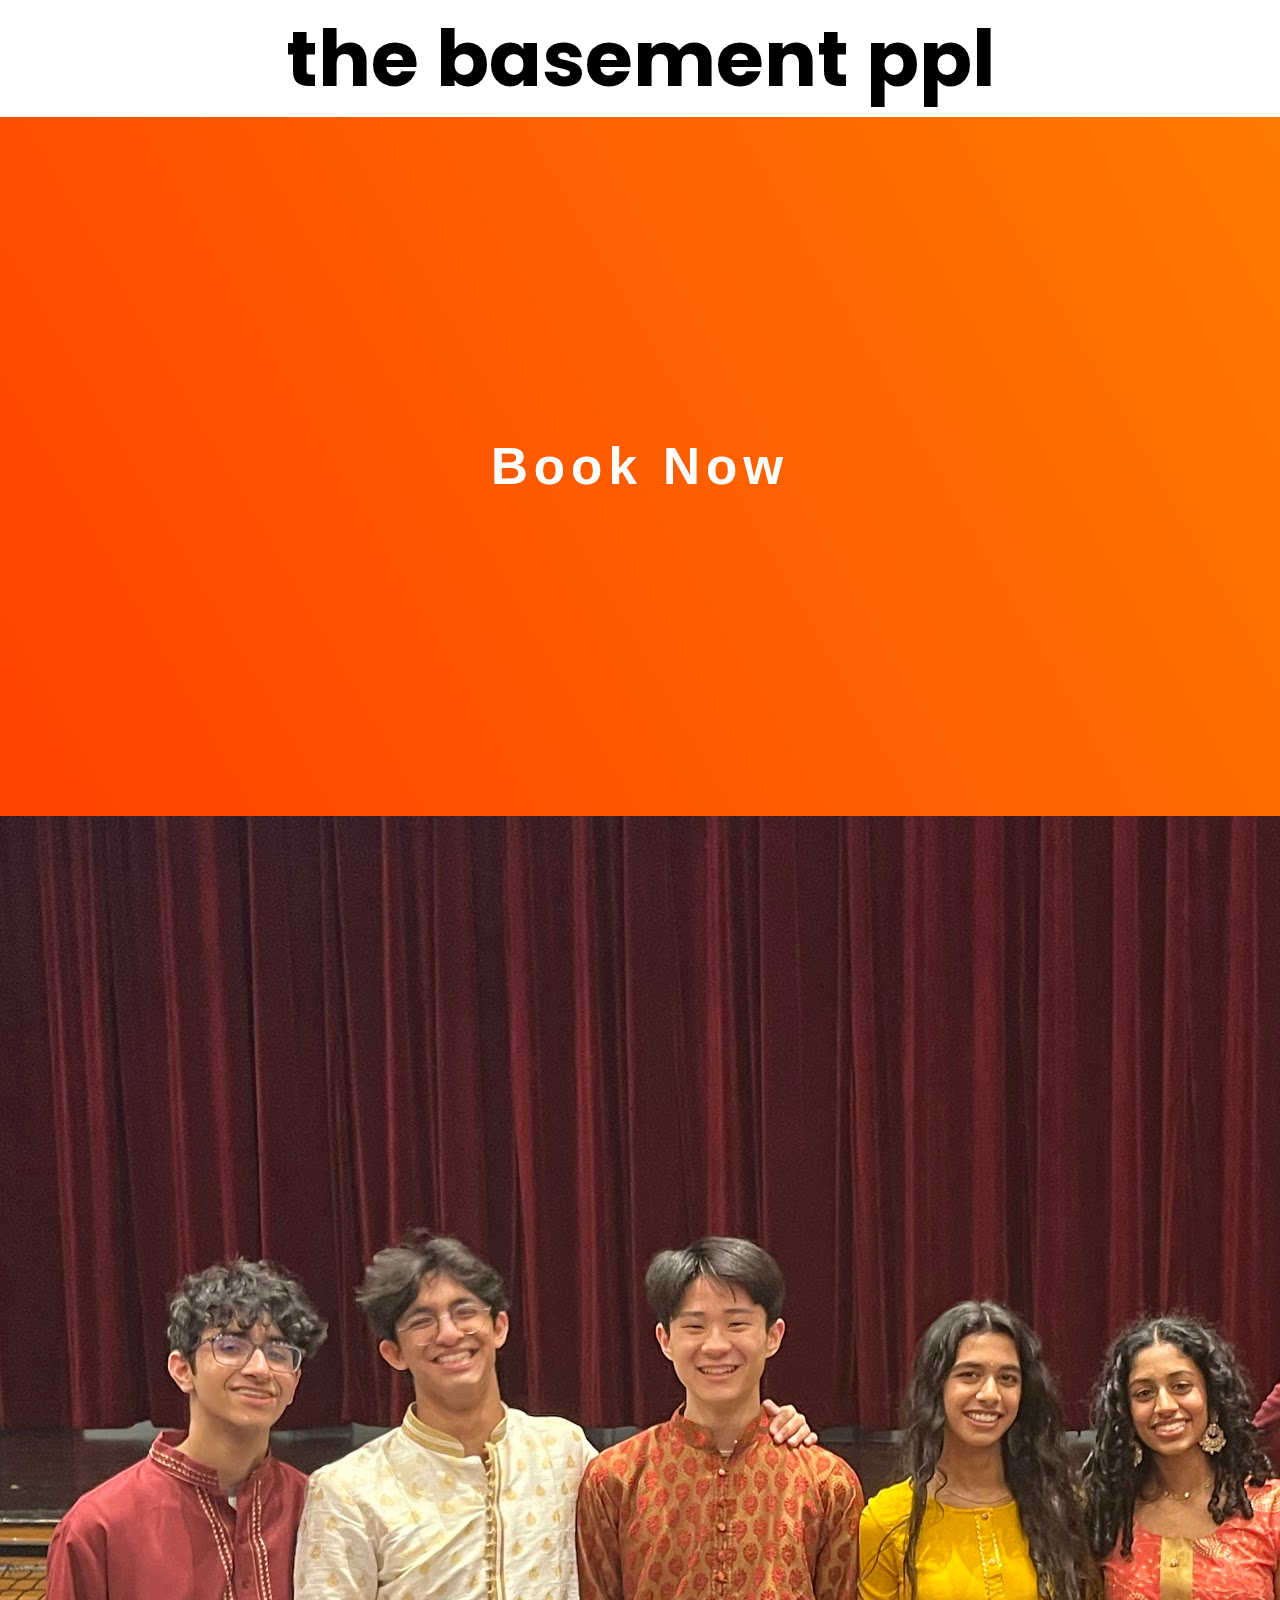
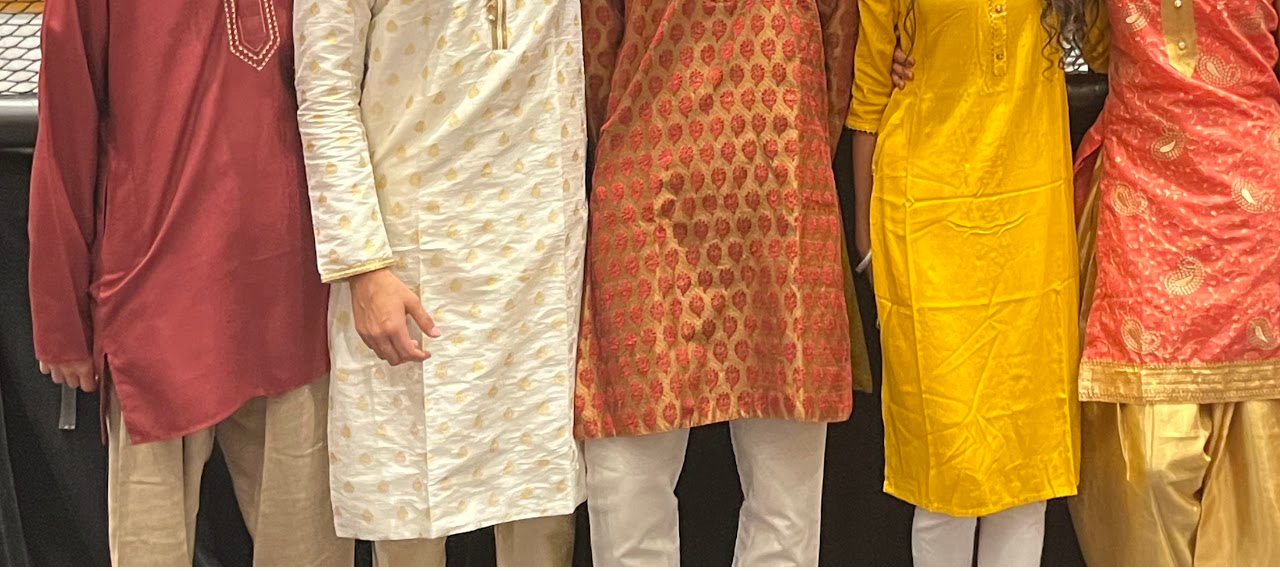
==== basementPplWebsite/index.html @ 7eeb7a2f "init" ====
<!DOCTYPE html>
<html lang="en">
  <html>
    <head>
      <link rel="stylesheet" href="style.css" />
      <meta charset="UTF-8" />
      <meta http-equiv="X-UA-Compatible" content="IE=edge" />
      <meta name="viewport" content="width=device-width, initial-scale=1.0" />
      <meta
        name="description"
        content="the basement ppl are a group of energetic highschoolers who play pop songs, bollywood covers, and more"
      />
      <link rel="preconnect" href="https://fonts.googleapis.com" />
      <link rel="preconnect" href="https://fonts.gstatic.com" crossorigin />
      <link
        href="https://fonts.googleapis.com/css2?family=Poppins:wght@500&display=swap"
        rel="stylesheet"
      />
      <title>the basement ppl</title>
    </head>
    <body>
      <p class="title">the basement ppl</p>
      <div class="bg-container">
        <h1>Book Now</h1>
      </div>
      <div class="pic">
        <img src="Images/IMG_1302.jpg" />
      </div>
    </body>
  </html>
</html>
---- basementPplWebsite/style.css ----
body {
  margin: 0;
  padding: 0;
}
.bg-container {
  background-color: #fff;
  height: 100%;
  width: 100%;
  background-image: linear-gradient(60deg, #ff0000, #ffa500, #ffff00);
  background-size: 600% 600%;
  animation: bgAnimatedGradient 15s infinite linear;
}
@keyframes bgAnimatedGradient {
  0% {
    background-position: 0 85;
  }
  50% {
    background-position: 100% 20%;
  }
  100% {
    background-position: 0 85%;
  }
}
h1 {
  text-align: center;
  padding: 25%;
  margin: 0%;
  font-family: "roboto", sans-serif;
  letter-spacing: 6px;
  font-size: 4vw;
  color: white;
}
p.title {
  font-family: "Poppins", sans-serif;
  margin: 0;
  padding: 0;
  text-shadow: #fff;
  text-align: center;
  font-weight: bold;
  font-size: 78px;
}
.pic {
  width: 900px;
  border-radius: 25px;
  float: left;
  margin-right: 10px;
}
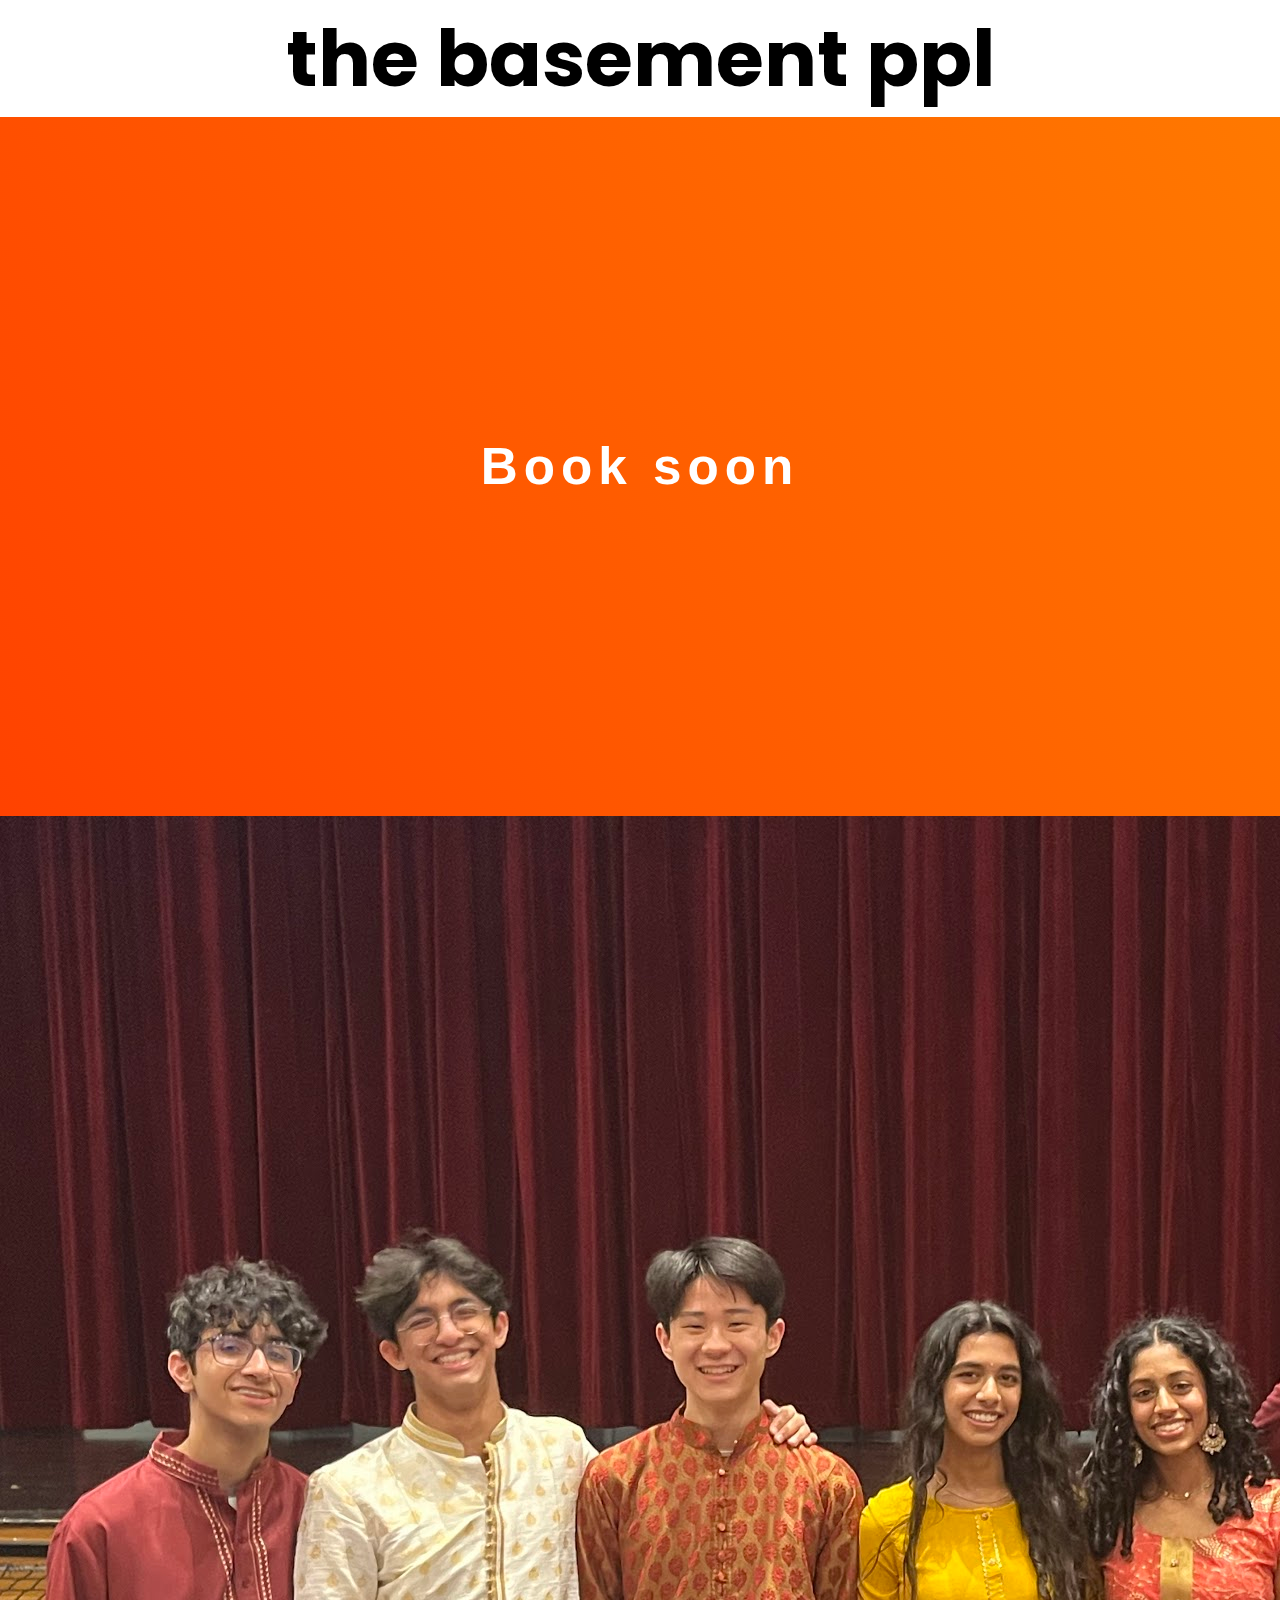
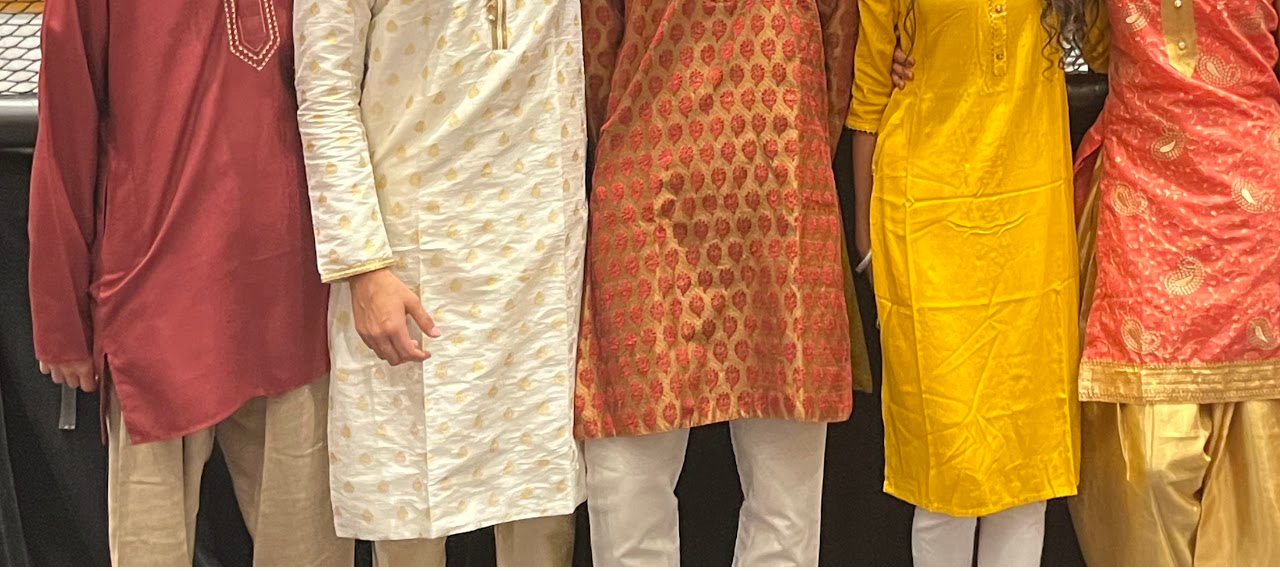
==== commit cc0674da: "test" ====
--- a/basementPplWebsite/index.html
+++ b/basementPplWebsite/index.html
@@ -21,7 +21,7 @@
     <body>
       <p class="title">the basement ppl</p>
       <div class="bg-container">
-        <h1>Book Now</h1>
+        <h1>Book soon</h1>
       </div>
       <div class="pic">
         <img src="Images/IMG_1302.jpg" />
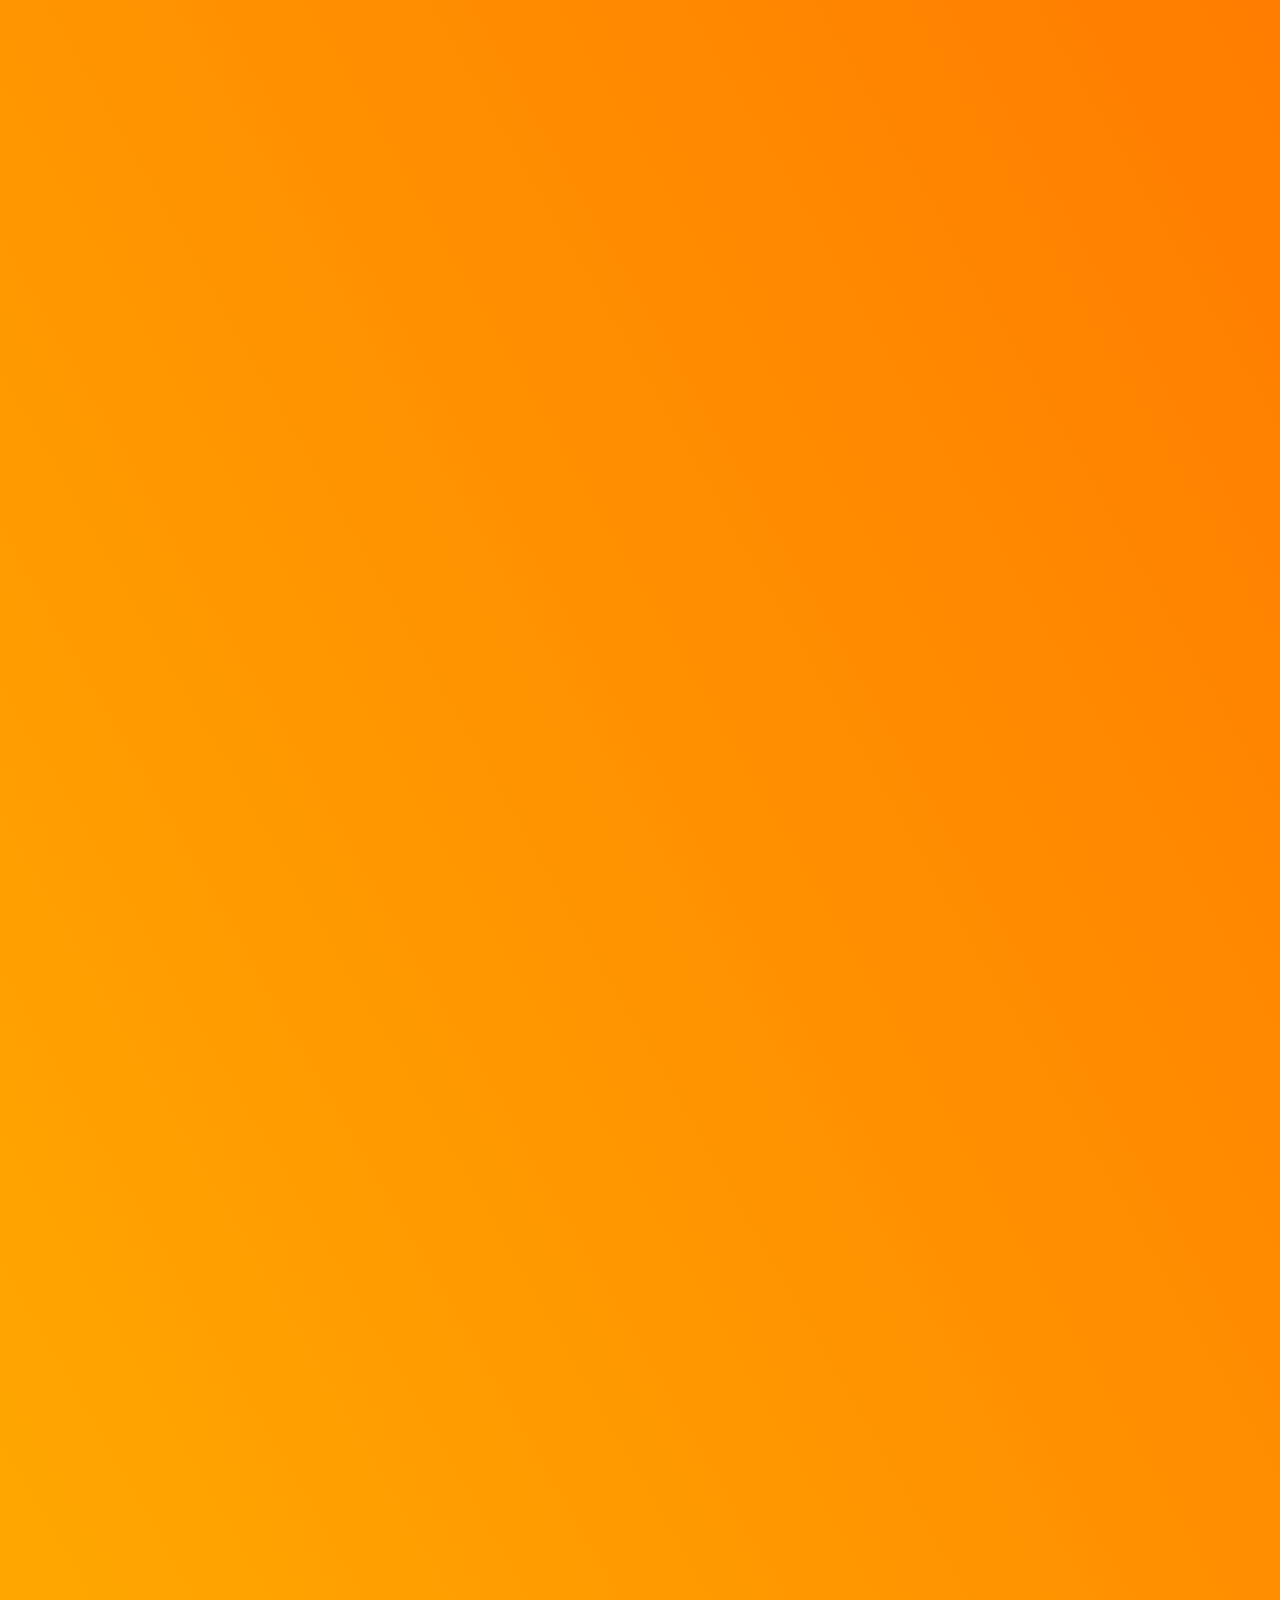
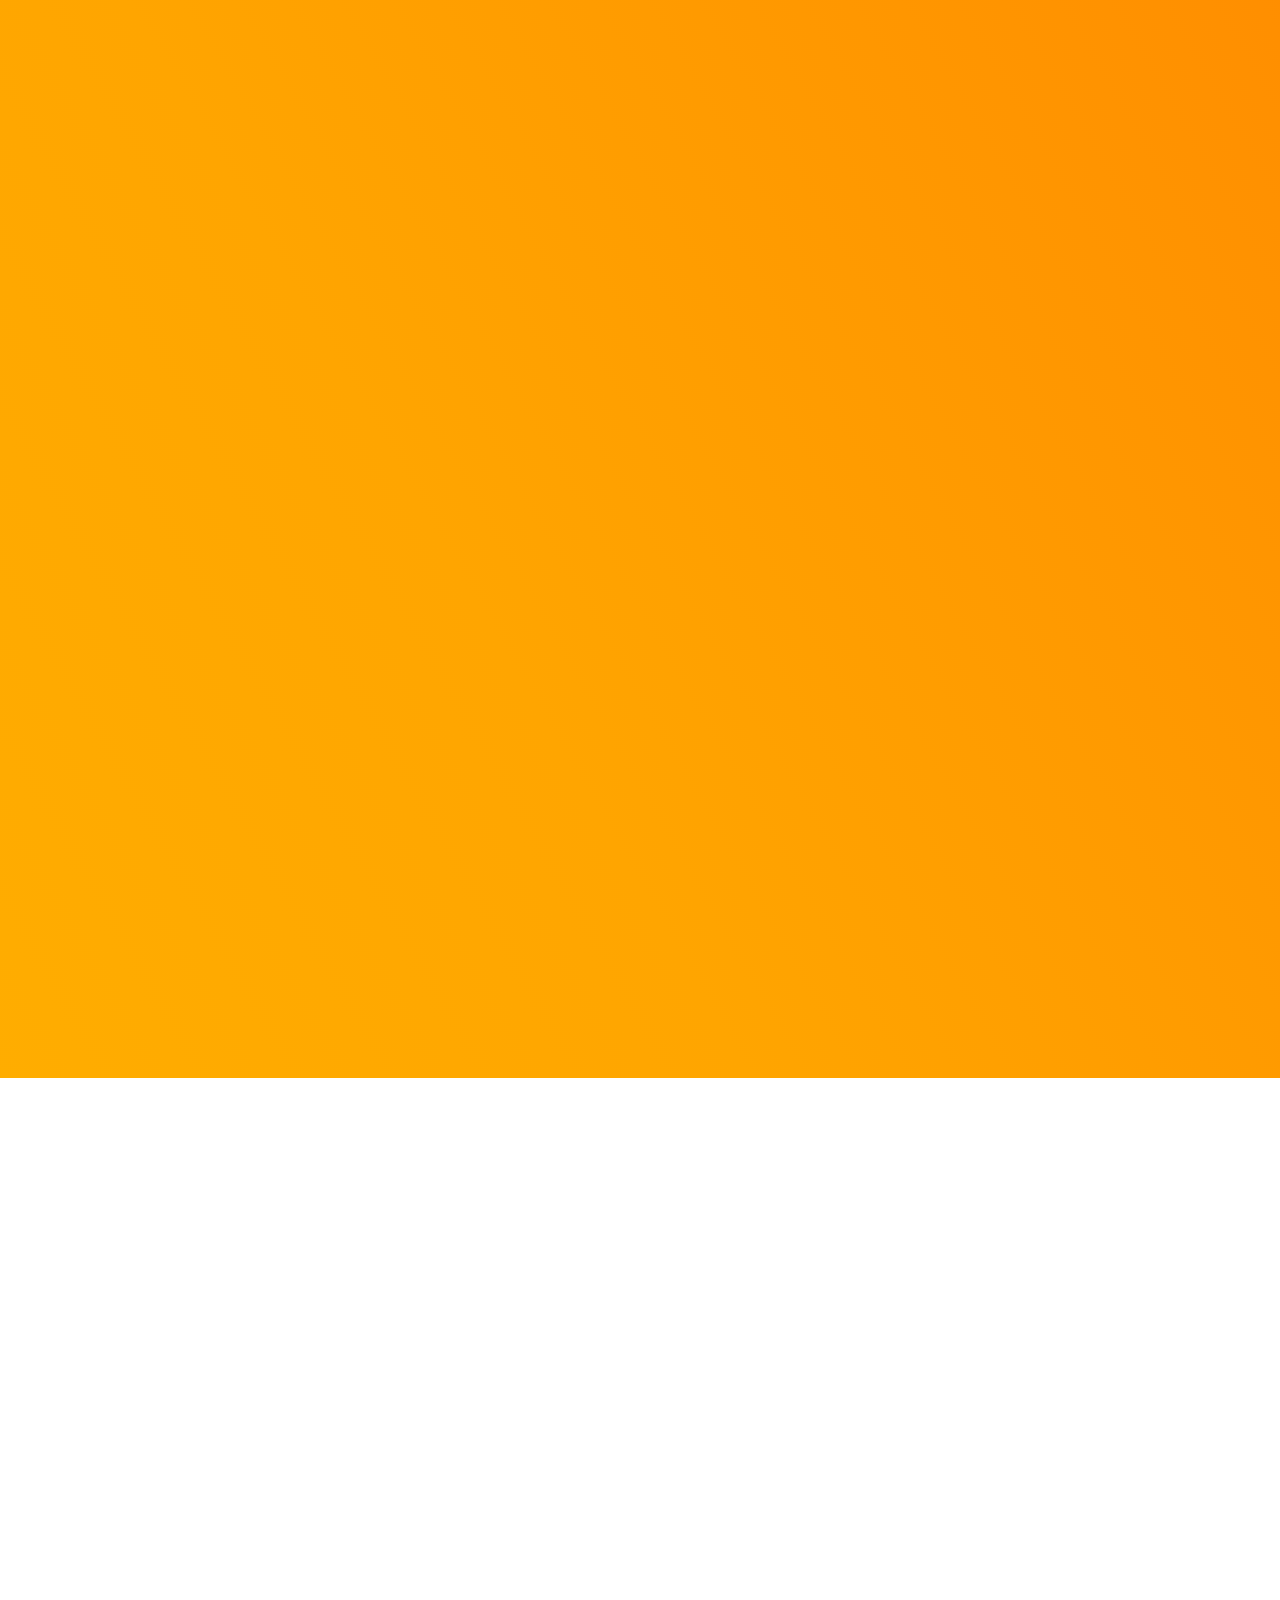
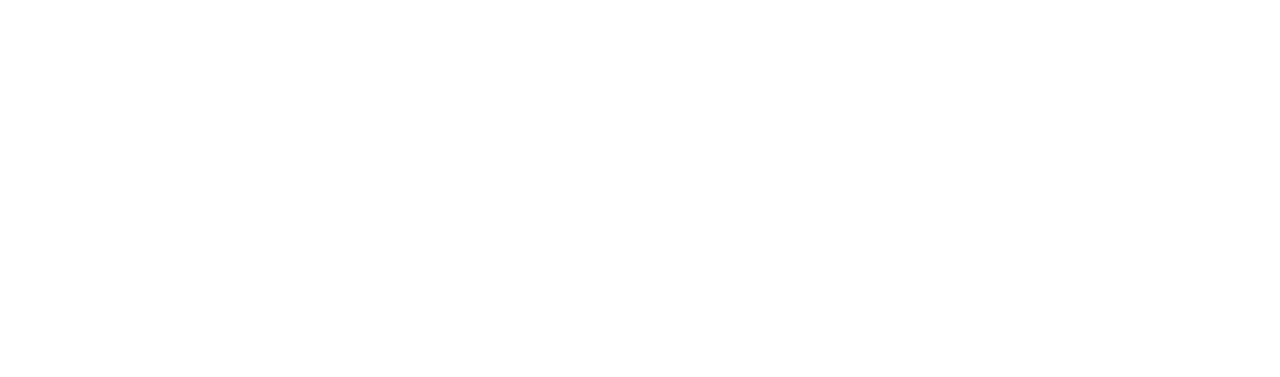
==== commit 569ee24c: "intro animation v1" ====
--- a/basementPplWebsite/index.html
+++ b/basementPplWebsite/index.html
@@ -19,13 +19,17 @@
       <title>the basement ppl</title>
     </head>
     <body>
+      <div class="bg-container"><h1>Book Now</h1></div>
+      <div>
+        <img
+          class="image__home"
+          src="Images/IMG_1302.jpg"
+          alt="Group Picture Not Loading"
+          width="100%"
+          height="auto"
+        />
+      </div>
       <p class="title">the basement ppl</p>
-      <div class="bg-container">
-        <h1>Book soon</h1>
-      </div>
-      <div class="pic">
-        <img src="Images/IMG_1302.jpg" />
-      </div>
     </body>
   </html>
 </html>
--- a/basementPplWebsite/style.css
+++ b/basementPplWebsite/style.css
@@ -6,9 +6,9 @@
   background-color: #fff;
   height: 100%;
   width: 100%;
-  background-image: linear-gradient(60deg, #ff0000, #ffa500, #ffff00);
+  background-image: linear-gradient(60deg, #ffff00, #ffa500, #ff0000);
   background-size: 600% 600%;
-  animation: bgAnimatedGradient 15s infinite linear;
+  animation: bgAnimatedGradient 10s infinite linear;
 }
 @keyframes bgAnimatedGradient {
   0% {
@@ -23,25 +23,51 @@
 }
 h1 {
   text-align: center;
-  padding: 25%;
+  padding: 100%;
   margin: 0%;
   font-family: "roboto", sans-serif;
-  letter-spacing: 6px;
+  letter-spacing: 10px;
   font-size: 4vw;
   color: white;
 }
-p.title {
+.title {
   font-family: "Poppins", sans-serif;
   margin: 0;
   padding: 0;
   text-shadow: #fff;
   text-align: center;
   font-weight: bold;
-  font-size: 78px;
+  font-size: 100px;
+  position: relative;
+  bottom: 4720px;
 }
-.pic {
-  width: 900px;
-  border-radius: 25px;
-  float: left;
-  margin-right: 10px;
+.image__home {
+  display: block;
+  margin-left: auto;
+  margin-right: auto;
+  position: relative;
+  bottom: 3850px;
+  animation: piccrop 3s forwards;
 }
+
+@keyframes piccrop {
+  from {
+    border-radius: 5 px;
+    width: 100%;
+    height: auto;
+  }
+
+  to {
+    width: 65%;
+    border-radius: 50px;
+  }
+}
+
+html,
+body {
+  width: 100;
+  height: 100;
+  margin: 0;
+  padding: 0;
+  overflow-x: hidden;
+}
